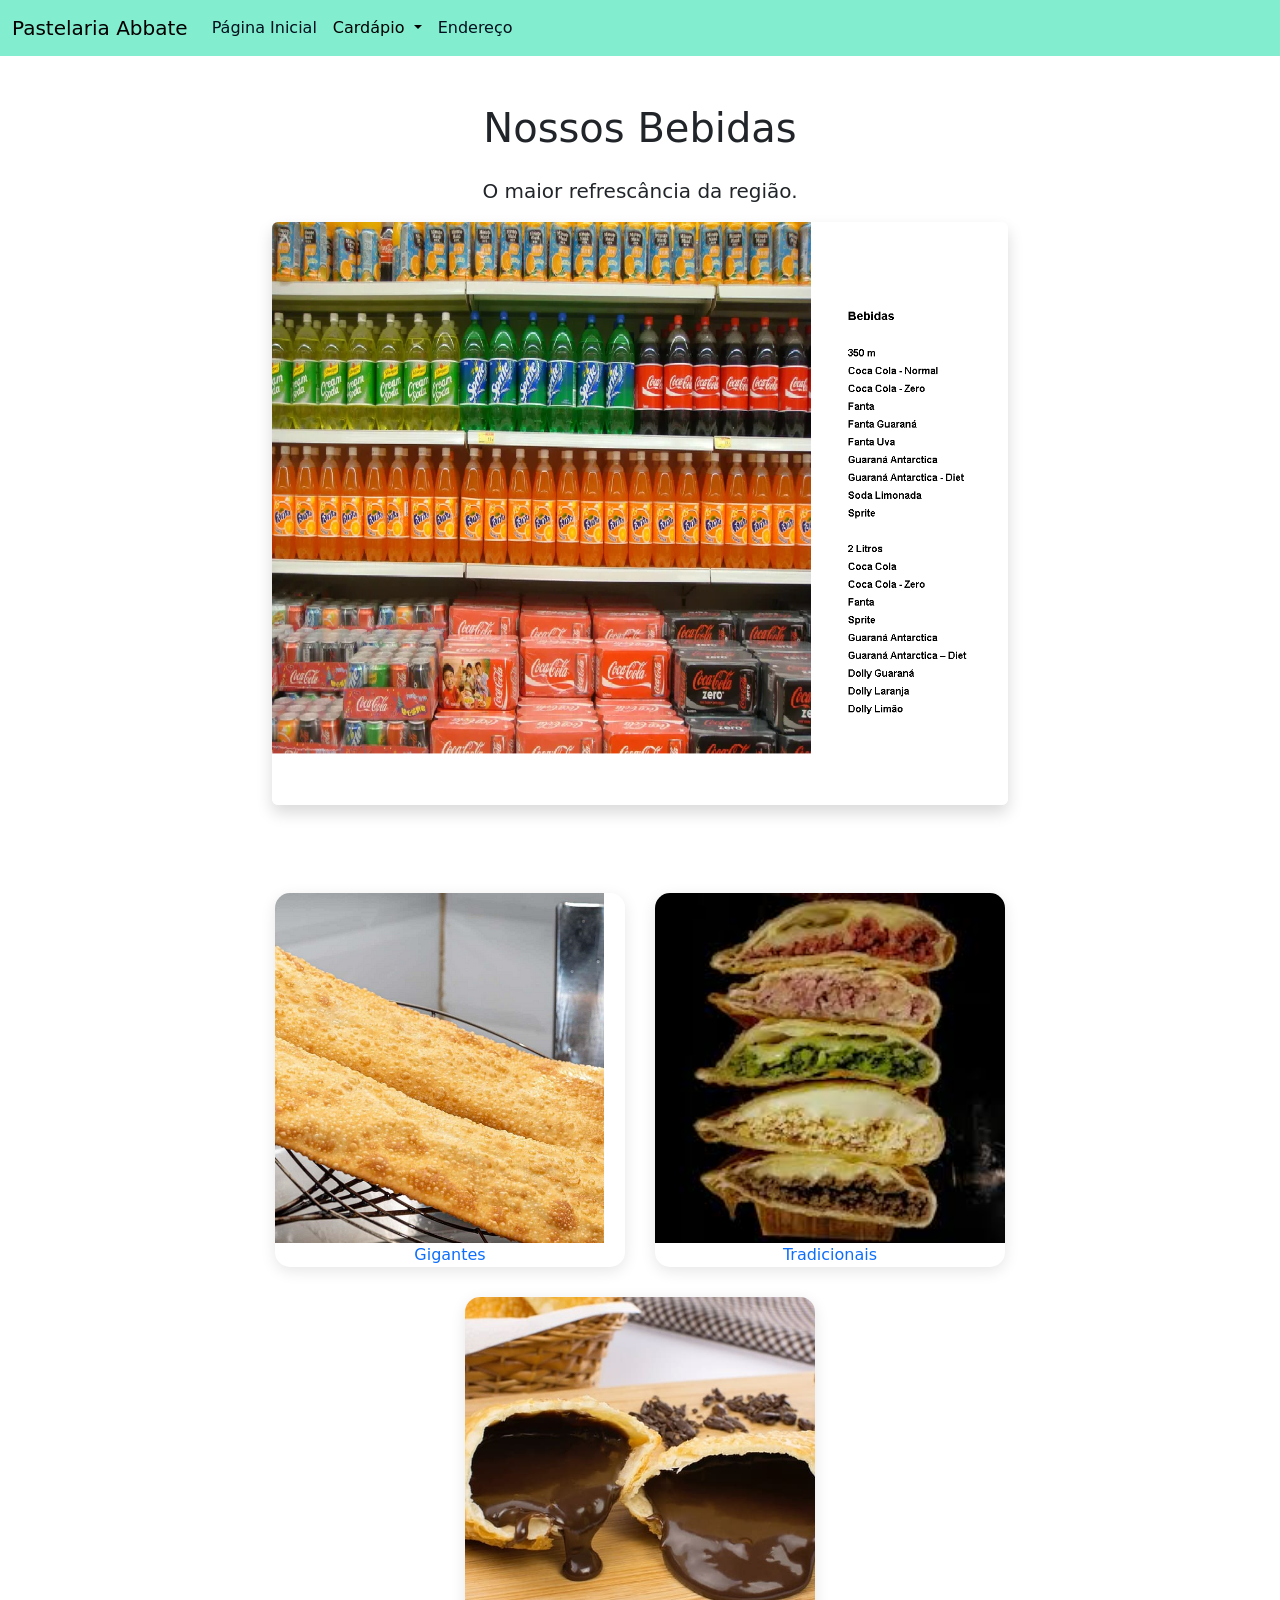
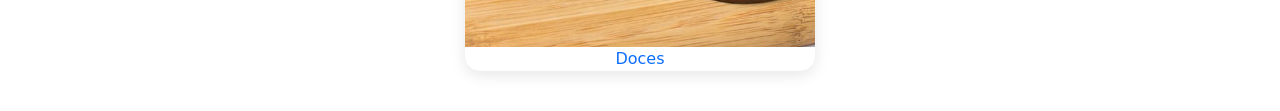
==== cardapio-bebidas.html @ 35832c56 "pastelaria" ====
<!DOCTYPE html>
<html lang="pt-br">
<head>
    <meta charset="UTF-8">
    <meta name="viewport" content="width=device-width, initial-scale=1.0">
    <title>Cardápio Bebidas -Pastelaria Abbate</title>
    <link href="https://cdn.jsdelivr.net/npm/bootstrap@5.3.3/dist/css/bootstrap.min.css" rel="stylesheet">
    <link rel="stylesheet" href="style.css">
</head>
<body>

    <nav class="navbar navbar-expand-lg bg-body-tertiary">
        <div class="container-fluid">
            <a class="navbar-brand" href="index.html">Pastelaria Abbate</a>
            <button class="navbar-toggler" type="button" data-bs-toggle="collapse" data-bs-target="#navbarNav" aria-controls="navbarNav" aria-expanded="false" aria-label="Toggle navigation">
                <span class="navbar-toggler-icon"></span>
            </button>
            <div class="collapse navbar-collapse" id="navbarNav">
                <ul class="navbar-nav">
                    <li class="nav-item">
                        <a class="nav-link" href="index.html">Página Inicial</a>
                    </li>
                    <li class="nav-item dropdown">
                        <a class="nav-link dropdown-toggle active" href="#" role="button" data-bs-toggle="dropdown" aria-expanded="false">
                            Cardápio
                        </a>
                        <ul class="dropdown-menu">
                            <li><a class="dropdown-item" href="cardapio-tradicionais.html">Tradicionais</a></li>
                            <li><a class="dropdown-item" href="cardapio-doce.html">Doces</a></li>
                            <li><a class="dropdown-item active" href="cardapio-giga.html">Gigantes</a></li>
                            <li><hr class="dropdown-divider"></li>
                            <li><a class="dropdown-item" href="cardapio-bebidas.html">Bebidas</a></li>
                        </ul>
                    </li>
                    <li class="nav-item">
                        <a class="nav-link" href="endereco.html">Endereço</a>
                    </li>
                </ul>
            </div>
                </nav>

    <div class="container mt-5 text-center">
        <h1 class="mb-4">Nossos Bebidas</h1>
        <p class="lead">O maior refrescância da região.</p>
        
        <div class="row justify-content-center">
            <div class="col-md-8">
                <img src="img/cardapio-bebidas.png" class="img-fluid rounded shadow" alt="Tabela de preços Bebidas">
            </div>
        

        <div class="container-fotos mt-5">
           <a href="cardapio-giga.html">
                <img src="img/cardapio-gigante.png" class="foto-pqn" alt="Ir para Gigantes">
                <span class="nome-categoria">Gigantes</span> 
             </a>    
          
          <a href="cardapio-tradicionais.html">
             <img src="img/tradicionais.jpeg" class="foto-pqn" alt="ir para Tradicionais">
             <span class="nome-categoria">Tradicionais</span>
            </a>
            <a href="cardapio-doce.html">
                <img src="img/pastel-doce.jpg" class="foto-pqn" alt="Ir para Doces">
                <span class="nome-categoria">Doces</span>
            </a>
            
           
        </div>
    </div>

    <script src="https://cdn.jsdelivr.net/npm/bootstrap@5.3.3/dist/js/bootstrap.bundle.min.js"></script>
</body>
</html>
---- style.css ----
.bg-body-tertiary {
background-color: rgb(131, 237, 207) !important;
}

.nav-link {
    color: rgb(2, 16, 29);
}

.nav-link:hover {
    color: rgb(129, 124, 127);
}

.container-fotos {
    display: flex;
    flex-wrap: wrap;        
    gap: 30px;               
    justify-content: center; 
    padding: 40px 20px;      
}

.container-fotos a {
    text-decoration: none;
    display: inline-block;
    border-radius: 15px;     
    overflow: hidden;       
    box-shadow: 0 4px 15px rgba(0,0,0,0.1); 
    transition: box-shadow 0.3s ease;
}

.container-fotos a:hover {
    box-shadow: 0 8px 25px rgba(0,0,0,0.2); 
}

.foto-pqn {
    width: 350px;            
    height: 350px;          
    object-fit: cover;       
    display: block;
    transition: transform 0.3s ease; 
}


.foto-pqn:hover {
    transform: scale(1.08);  
}
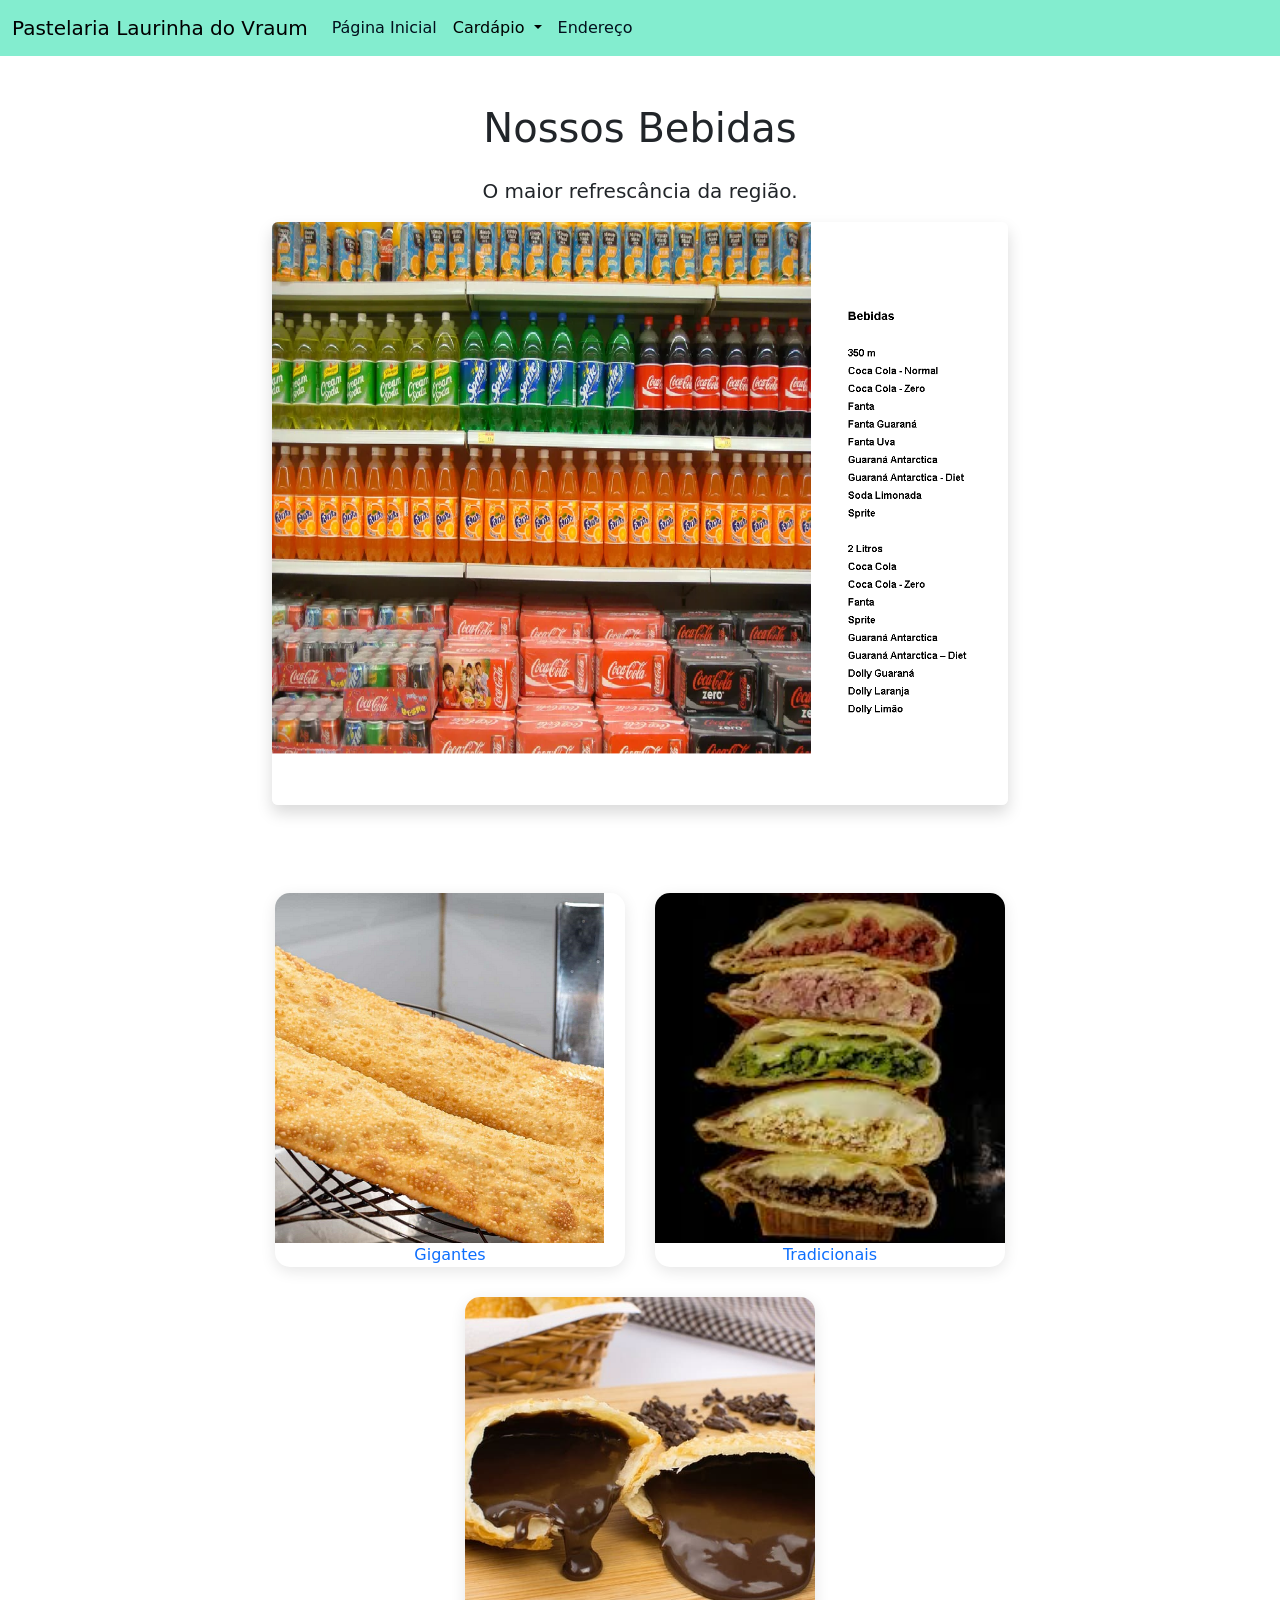
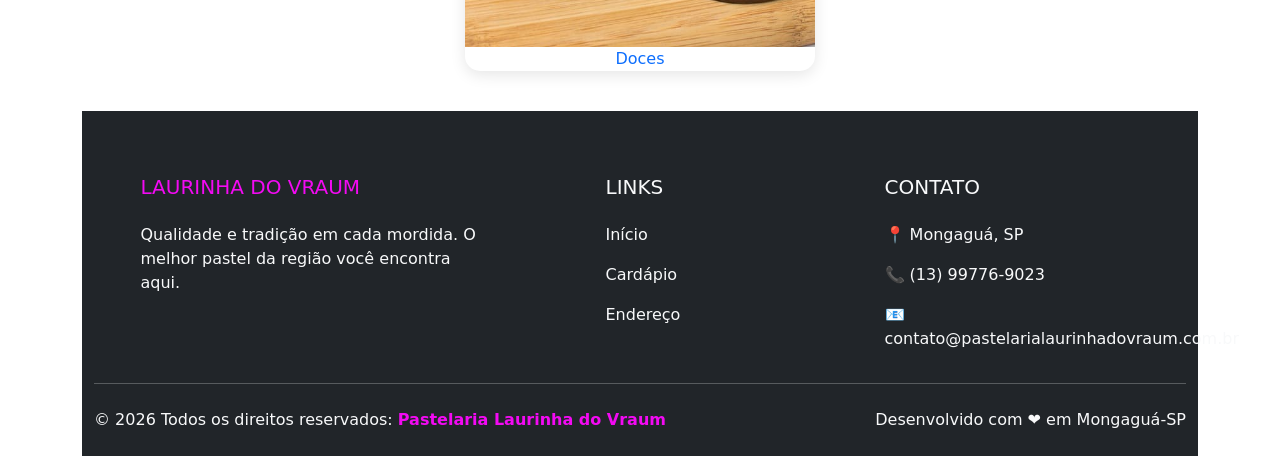
==== commit 36fc7efb: "com footer" ====
--- a/cardapio-bebidas.html
+++ b/cardapio-bebidas.html
@@ -3,7 +3,7 @@
 <head>
     <meta charset="UTF-8">
     <meta name="viewport" content="width=device-width, initial-scale=1.0">
-    <title>Cardápio Bebidas -Pastelaria Abbate</title>
+    <title>Cardápio Bebidas -Pastelaria Laurinha do Vraum</title>
     <link href="https://cdn.jsdelivr.net/npm/bootstrap@5.3.3/dist/css/bootstrap.min.css" rel="stylesheet">
     <link rel="stylesheet" href="style.css">
 </head>
@@ -11,7 +11,7 @@
 
     <nav class="navbar navbar-expand-lg bg-body-tertiary">
         <div class="container-fluid">
-            <a class="navbar-brand" href="index.html">Pastelaria Abbate</a>
+            <a class="navbar-brand" href="index.html">Pastelaria Laurinha do Vraum</a>
             <button class="navbar-toggler" type="button" data-bs-toggle="collapse" data-bs-target="#navbarNav" aria-controls="navbarNav" aria-expanded="false" aria-label="Toggle navigation">
                 <span class="navbar-toggler-icon"></span>
             </button>
@@ -70,4 +70,43 @@
 
     <script src="https://cdn.jsdelivr.net/npm/bootstrap@5.3.3/dist/js/bootstrap.bundle.min.js"></script>
 </body>
+<footer class="bg-dark text-light pt-5 pb-4 mt-auto">
+        <div class="container text-center text-md-start">
+            <div class="row">
+                <div class="col-md-4 col-lg-4 mx-auto mt-3">
+                    <h5 class="text-uppercase mb-4 font-weight-bold" style="color: rgb(243, 10, 243);">Laurinha do Vraum</h5>
+                    <p>Qualidade e tradição em cada mordida. O melhor pastel da região você encontra aqui.</p>
+                </div>
+
+                <div class="col-md-2 col-lg-2 mx-auto mt-3">
+                    <h5 class="text-uppercase mb-4 font-weight-bold">Links</h5>
+                    <p><a href="index.html" class="text-light text-decoration-none">Início</a></p>
+                    <p><a href="cardapio.html" class="text-light text-decoration-none">Cardápio</a></p>
+                    <p><a href="endereco.html" class="text-light text-decoration-none">Endereço</a></p>
+                </div>
+
+                <div class="col-md-4 col-lg-3 mx-auto mt-3">
+                    <h5 class="text-uppercase mb-4 font-weight-bold">Contato</h5>
+                    <p>📍 Mongaguá, SP</p>
+                    <p>📞 (13) 99776-9023</p>
+                    <p>📧 contato@pastelarialaurinhadovraum.com.br</p>
+                </div>
+            </div>
+
+            <hr class="mb-4">
+
+            <div class="row align-items-center">
+                <div class="col-md-7 col-lg-8">
+                    <p class="mb-0">© 2026 Todos os direitos reservados: 
+                        <strong style="color: rgb(243, 10, 243);">Pastelaria Laurinha do Vraum</strong>
+                    </p>
+                </div>
+                <div class="col-md-5 col-lg-4 text-md-end">
+                    <p class="mb-0">Desenvolvido com ❤️ em Mongaguá-SP</p>
+                </div>
+            </div>
+        </div>
+    </footer>
+
+    <script src="https://cdn.jsdelivr.net/npm/bootstrap@5.3.3/dist/js/bootstrap.bundle.min.js"></script>
 </html>
--- a/style.css
+++ b/style.css
@@ -42,4 +42,4 @@
 
 .foto-pqn:hover {
     transform: scale(1.08);  
-}+}
